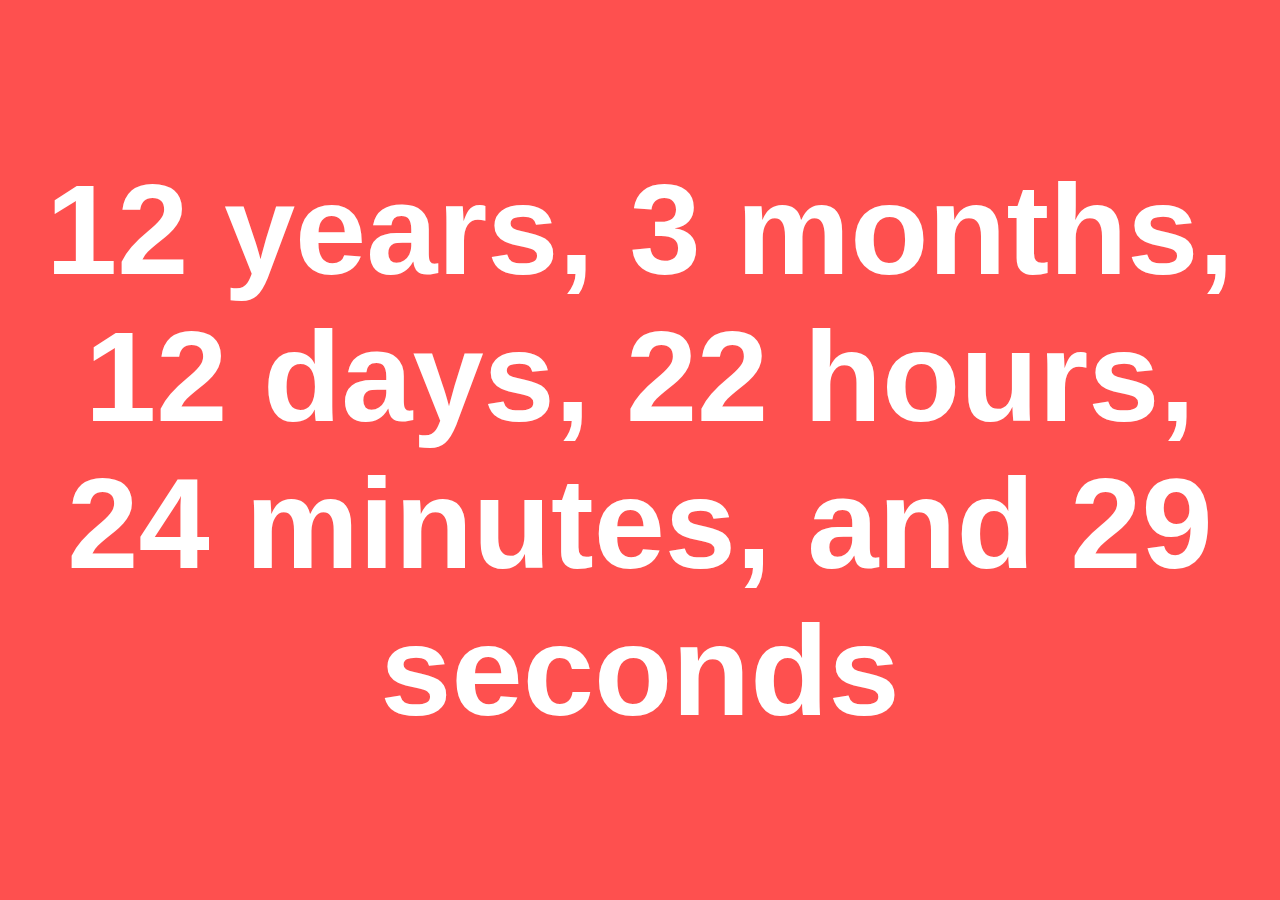
==== public/index.html @ a7fd6125 "Move into public..." ====
<!DOCTYPE html>
<html lang="en" ng-app="app">
<head>
  <meta charset="UTF-8">
  <title>The Final Countdown</title>
  <link href="app.css" rel="stylesheet">
</head>
<body ng-controller="AppCtrl">

    <div class="angular-center-container">
      <div class="angular-centered">
        <h2>{{ countdown.toString() }}</h2>
      </div>
    </div>

  <script src="countdown.min.js"></script>
  <script src="angular.js"></script>
  <script src="jquery.js"></script>
  <script src="jquery.fittext.js"></script>
  <script src="app.js"></script>
</body>
</html>
---- public/app.css ----
body
{
  margin: 0; padding: 0;
  background: rgb(254, 80, 79);
}

h2 {
  color: white;
  text-align: center;
  font-family: Helvetica;
}

.angular-center-container {
  position: fixed;
  top:0;
  left:0;
  height:100%;
  width:100%;
  display:table;
  pointer-events: none;
  z-index:9999;
}
.angular-centered {
  display: table-cell;
  vertical-align: middle;
  text-align: center;
}
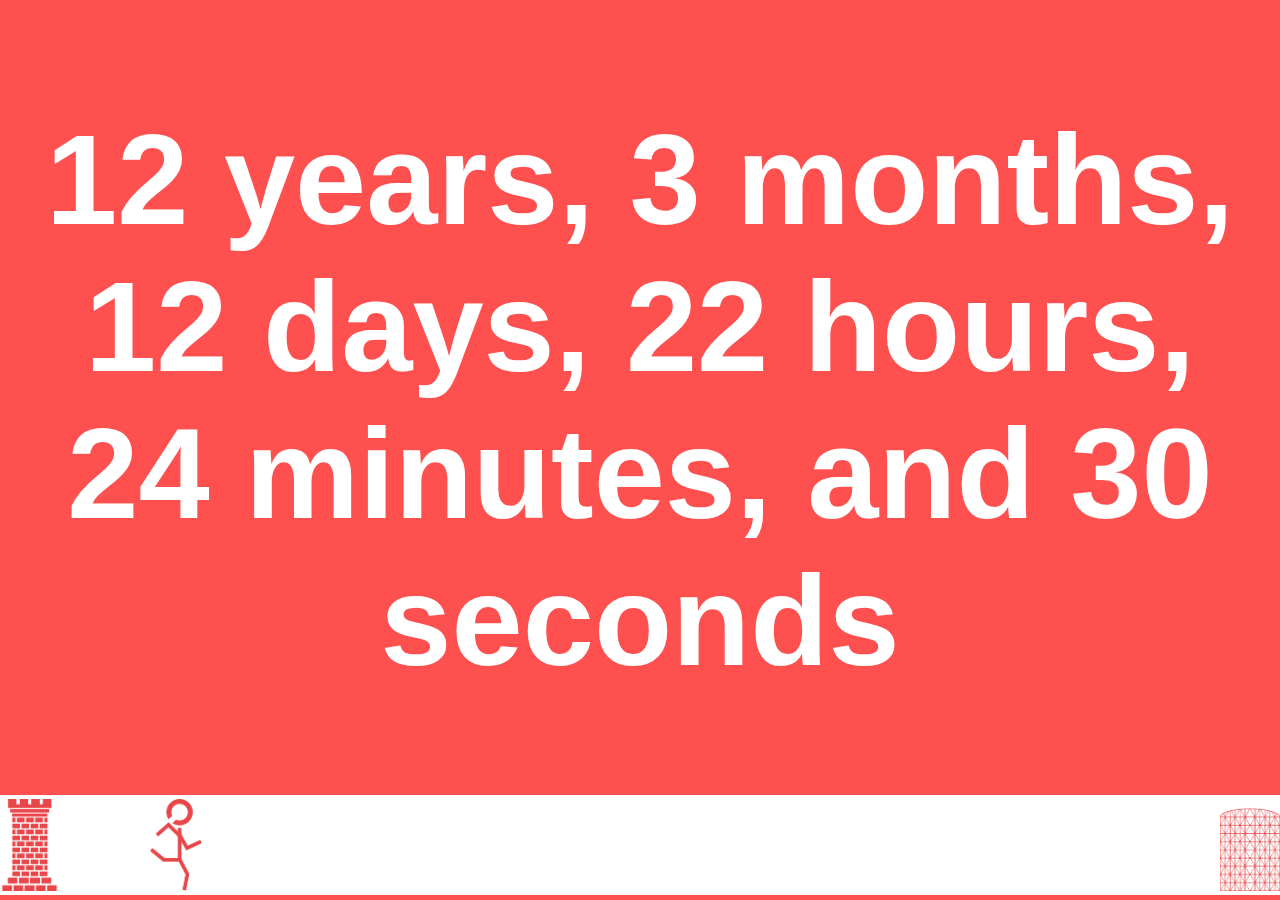
==== commit 3315b158: "animation with real images" ====
--- a/public/index.html
+++ b/public/index.html
@@ -9,7 +9,19 @@
 
     <div class="angular-center-container">
       <div class="angular-centered">
-        <h2>{{ countdown.toString() }}</h2>
+        <h2 countdown date="2014-04-11" time="18:00"></h2>
+      </div>
+    </div>
+
+    <div id="animation">
+      <div id="torri">
+        <img src="images/torre.png" width="60">
+      </div>
+      <div id="man">
+        <img src="images/omino_che_corre.gif" width="60">
+      </div>
+      <div id="gazometro">
+        <img src="images/gazometro.png" width="60">
       </div>
     </div>
 
--- a/public/app.css
+++ b/public/app.css
@@ -14,7 +14,7 @@
   position: fixed;
   top:0;
   left:0;
-  height:100%;
+  height:80%;
   width:100%;
   display:table;
   pointer-events: none;
@@ -25,3 +25,29 @@
   vertical-align: middle;
   text-align: center;
 }
+
+#animation{
+  position: absolute;
+  bottom: 5px;
+  width: 100%;
+  height: 100px;
+  background-color: white;
+}
+
+#torri{
+  position: absolute;
+  bottom: 0;
+  left: 0;
+}
+
+#gazometro{
+  position: absolute;
+  bottom: 0;
+  right: 0;
+}
+
+#man{
+  position: absolute;
+  bottom: 0;
+  left: 150px;
+}
